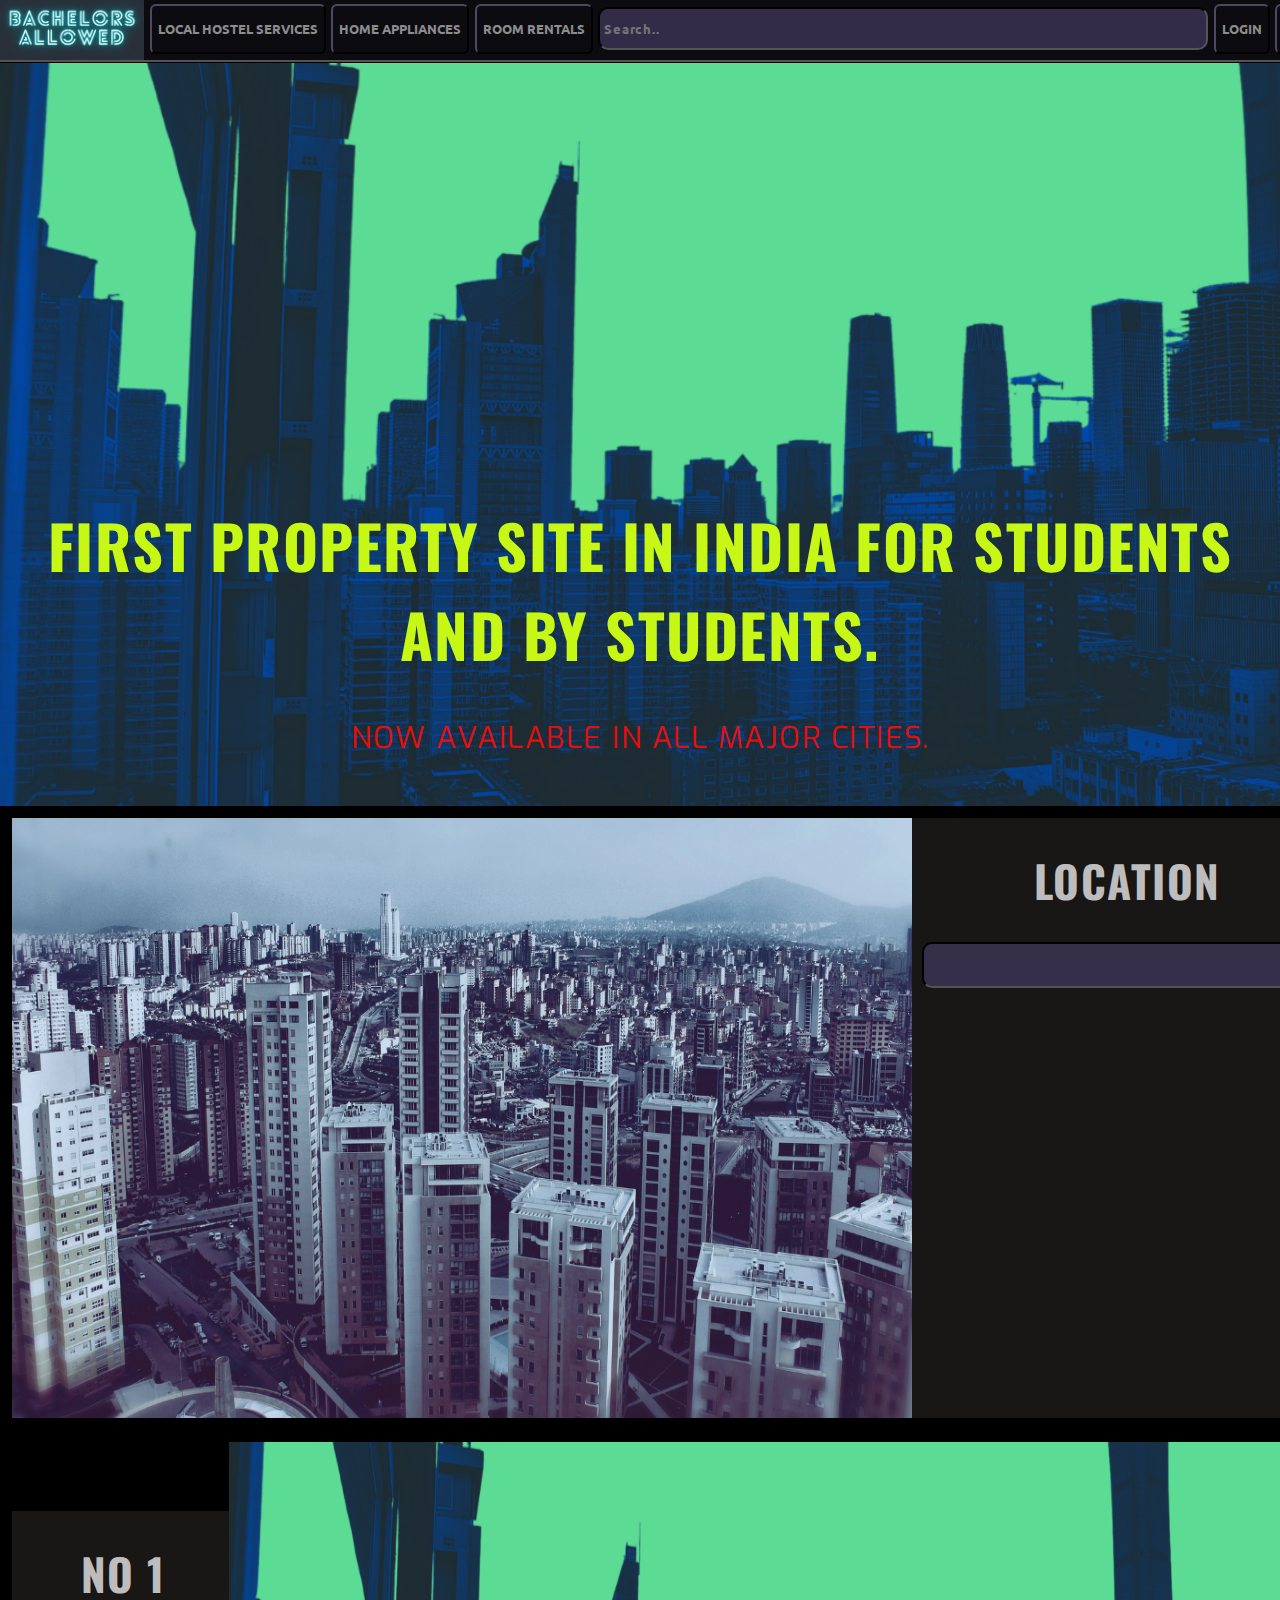
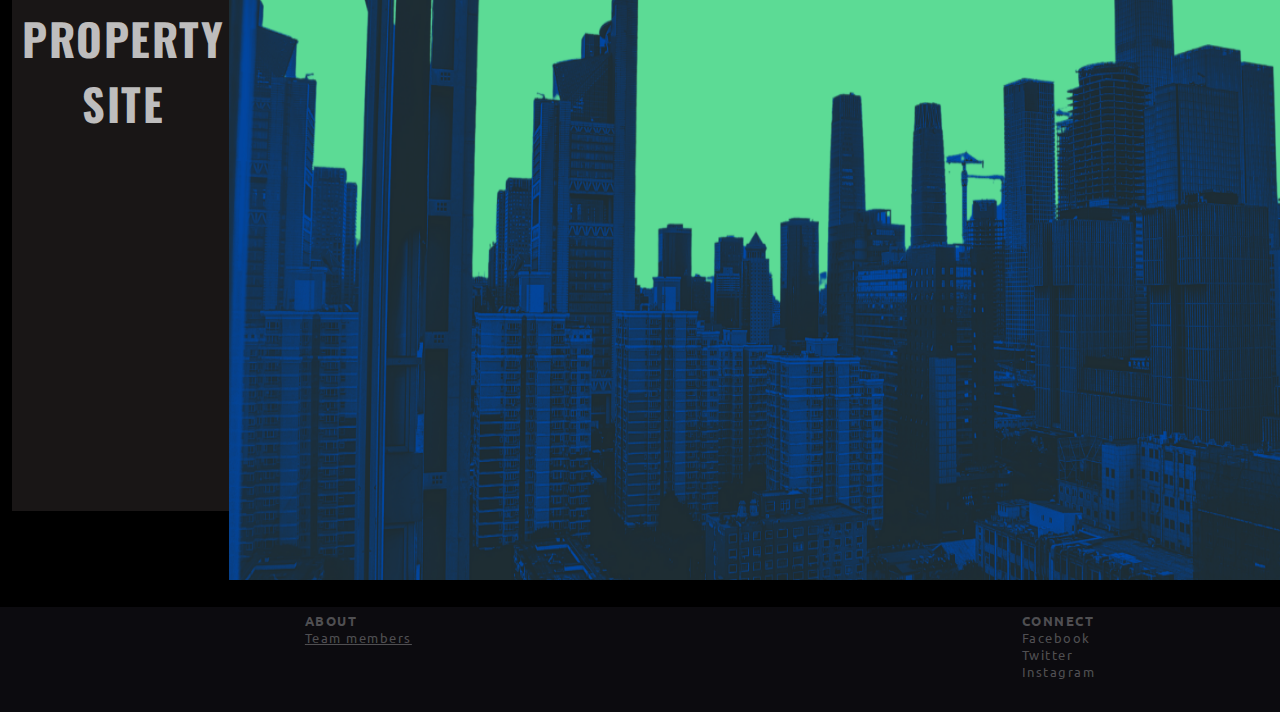
==== index.html @ e262424b "Rename Index.html to index.html" ====
<!DOCTYPE html>
<html>
<head>
    <title>Properties and daily needs for bachelors</title>
    <meta name="description" content="shop online">
    <link rel="stylesheet" href="style_index.css">
    <link rel="preconnect" href="https://fonts.gstatic.com">
    <link href="https://fonts.googleapis.com/css2?family=Ubuntu:wght@300&display=swap" rel="stylesheet">
    <link rel="preconnect" href="https://fonts.googleapis.com">
    <link rel="preconnect" href="https://fonts.gstatic.com" crossorigin>
    <link href="https://fonts.googleapis.com/css2?family=Oswald&display=swap" rel="stylesheet">
    <link rel="preconnect" href="https://fonts.googleapis.com">
    <link rel="preconnect" href="https://fonts.gstatic.com" crossorigin>
    <link href="https://fonts.googleapis.com/css2?family=Exo&display=swap" rel="stylesheet">
</head>
<body>
  <header>
      <div class="main_menu">
        <a href="index.html"><img class ="website_logo" src="website logo.png"></a>
        <a href="lhs_tenant.html"><button class="local_hostel_services button" >LOCAL HOSTEL SERVICES</button></a>
        <a href="ha_buyer.html"><button class="home_appliances button">HOME APPLIANCES</button></a>
        <a href="rr_tenant.html"><button class="room_rentals button">ROOM RENTALS</button></a>
        <input class ="search_bar bar"type="text" placeholder="Search.." >
        <a href="log_in.html"><button class="log_in button">LOGIN</button></a>
        <a href="sign_up.html"><button class="sign_up button">SIGN UP</button></a>
    </div>
  </header>
  <div class="main">
  <div class="first-image-content">
    <h1>FIRST PROPERTY SITE IN INDIA FOR STUDENTS AND BY STUDENTS.</h1>
    <p>NOW AVAILABLE IN ALL MAJOR CITIES.</p>
  </div>
  <img class="background-pic" src="front-page-image.png">
  
  <div class="section">
    <img class="image2" src="front-page-image-2.png">
    <div class="frame">
        <h1>LOCATION</h1>
        <input list="cities" class="bar">
        <datalist id="cities">
            <option value="DELHI">
            <option value="MUMBAI">
            <option value="BANGALORE">
            <option value="HYDERABAD">
            <option value="CHENNAI">
            <option value="KOLKATA">
          </datalist>
    </div>
    </div>
  <div class="section">
    <div class="frame">
        <h1>NO 1 PROPERTY SITE</h1>
    </div>
    <img class="image3" src="front-page-image.png">
  </div>
  </div>
</body>
    <footer class="footer">
    <span>
        <strong>
            ABOUT
        </strong>
        <div>
            <a href="team_members.html">Team members</a>
        </div>
    </span>
    <span>
        <strong>
            CONNECT
        </strong>
        <div>
            Facebook
        </div>
        <div>
            Twitter
        </div>
        <div>
            Instagram
        </div>
    </span>
</footer>
</html>
---- style_index.css ----
html,body{
    overflow-x:hidden;
}
    body{
    margin:0px;
    padding:0px;
    color:black;
    font-family:"ubuntu", "sans-serif";
    letter-spacing: 1.5px;
    background-color:black;
}
.main_menu{
   background-color:rgb(12, 11, 15);
    position:relative;
    padding:0px;
    width:100%;
    outline: black;
    outline-style:ridge;
    min-width:1500px;
}
.website_logo{
    height:60px;
    width:144px;
    position:relative;
    vertical-align: middle;
}

.button{
    font-family:"ubuntu", "sans-serif";
    font-weight:bold;
    height: 50px; 
    border-radius:6px;
    border-color:rgb(12, 11, 15);
    color:rgba(255, 255, 255, 0.541);
    background-color:rgb(12, 11, 15);
    }
.log_in:hover, .local_hostel_services:hover, .home_appliances:hover, .room_rentals:hover, .sign_up:hover{
    color:white;
    margin:0px;
    border-bottom-width: 3px;
    border-bottom-color:rgb(52, 243, 52);
}

.bar{
    font-family:"ubuntu", "sans-serif";
    color:white ;
    letter-spacing: 0.85px;
    font-weight:bolder;
    padding-left: 4px;
    background-color:rgba(66, 57, 94, 0.733);
    border-radius:10px;
    border-color: black;
    outline-width: 0px;
}
.search_bar{
    position:relative;
    width:600px;
    height: 37px;
}
.main{
display:flex;
flex-direction: column;
padding:0px;
}
.first-image-content{
    position:absolute;
    top:460px;
    left:0px;
    font-family: 'Oswald', sans-serif;
    text-align: center;
    font-size:30px;
    color:rgb(198, 247, 21);
}
.first-image-content p{
    font-family:'Exo', sans-serif;
color:rgba(248, 12, 12, 0.918);
}
.background-pic{
    width:1550px;
}
.main .image2{
    height:600px;
    width:900px;
}
.main .image3{
    height:738px;
    width:1100px;
}
.section{
    width:100%;
    display:flex;
    align-items:center;
    margin:12px;
}
.frame{
    padding-left:10px;
    padding-right:5px;
    font-family: 'Oswald', sans-serif;
    font-size:22px;
    text-align: center;
    color:rgba(255, 255, 255, 0.726);
    display:flex;
    flex-direction: column;
    align-items:center;
    background-color:rgba(27, 23, 23, 0.938);
    width:590px;
    height:600px;
}
.frame h3{
font-family:'Exo', sans-serif;
color:rgba(248, 12, 12, 0.534);
}
.frame .bar{
    width:400px;
    height:40px;
}

.footer{
    height:100px;
    width:100%;
    min-width:1400px;
    display:flex;
    justify-content: space-around;
    background-color:rgb(12, 11, 15);
    color:rgba(255, 255, 255, 0.281);
    margin-top:15px;
    padding-top:5px;
    font-family:"ubuntu", "sans-serif";
    font-size: 13px;
}
.footer a{
    color:inherit;
}
.footer a:hover{
   color:rgba(0, 0, 255, 0.479);
}
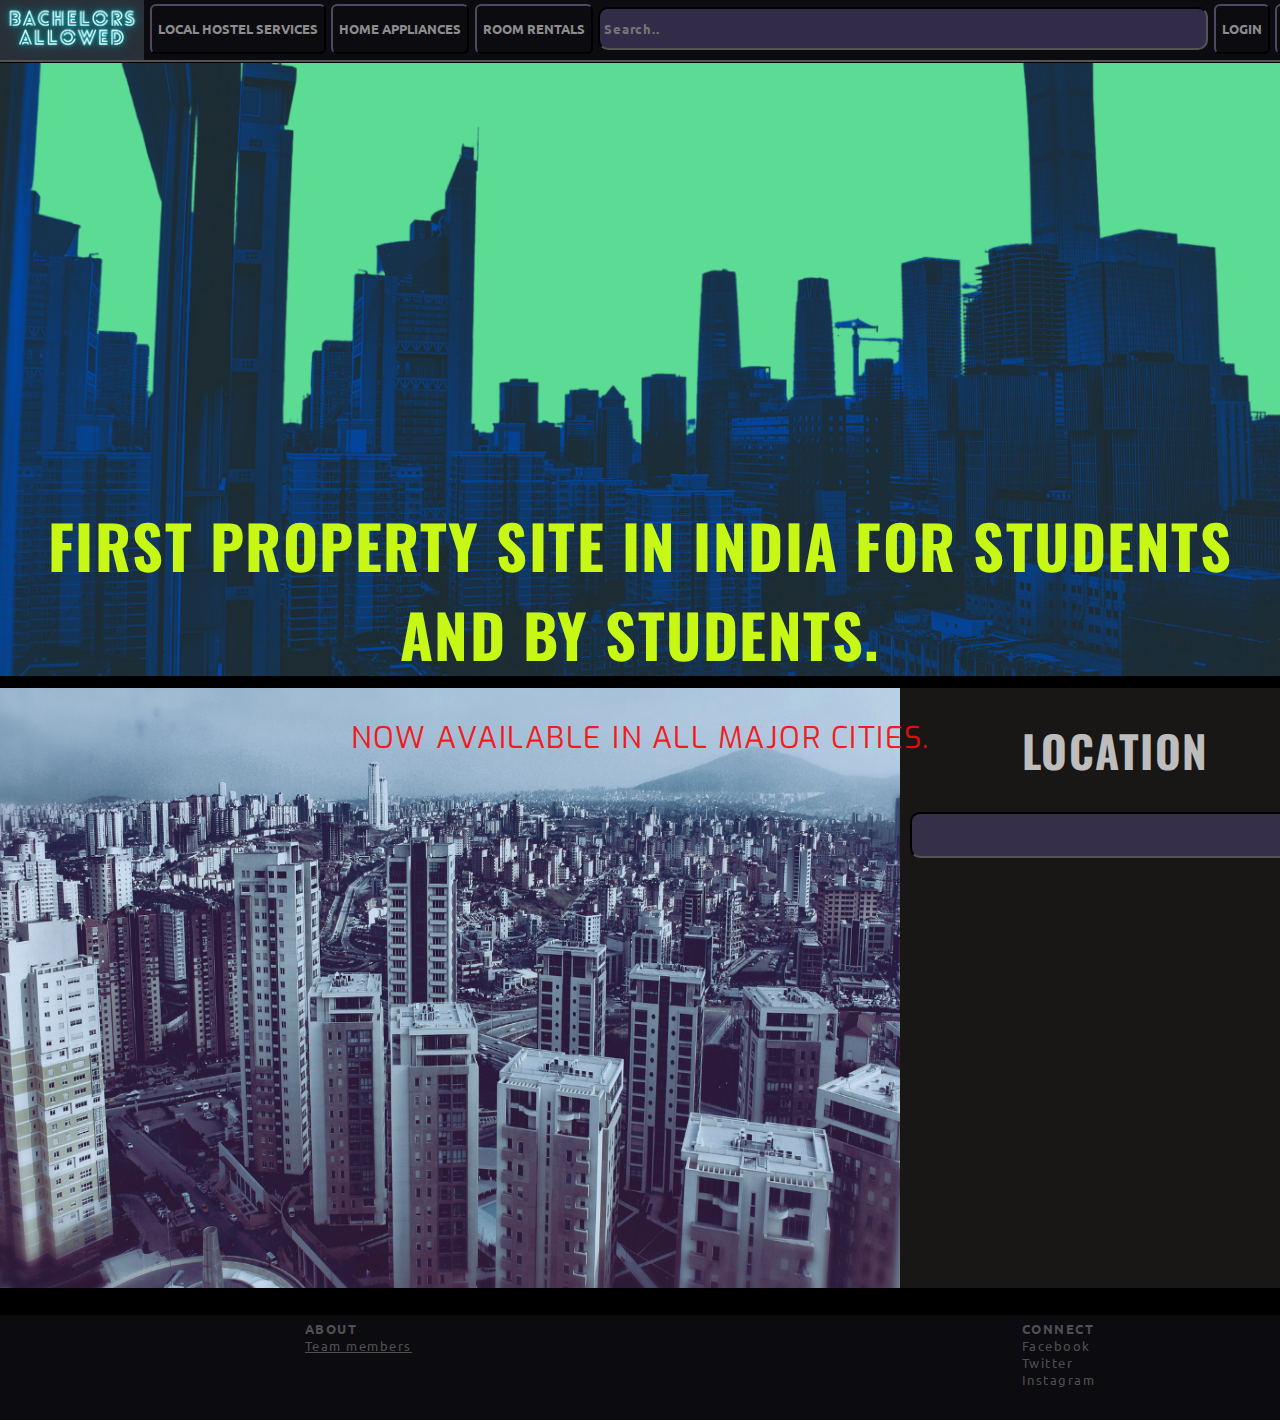
==== commit 0c788fae: "last change" ====
--- a/index.html
+++ b/index.html
@@ -47,12 +47,6 @@
           </datalist>
     </div>
     </div>
-  <div class="section">
-    <div class="frame">
-        <h1>NO 1 PROPERTY SITE</h1>
-    </div>
-    <img class="image3" src="front-page-image.png">
-  </div>
   </div>
 </body>
     <footer class="footer">
--- a/style_index.css
+++ b/style_index.css
@@ -61,6 +61,8 @@
 display:flex;
 flex-direction: column;
 padding:0px;
+width:100%;
+align-items: center;
 }
 .first-image-content{
     position:absolute;
@@ -76,7 +78,7 @@
 color:rgba(248, 12, 12, 0.918);
 }
 .background-pic{
-    width:1550px;
+    width:100%;
 }
 .main .image2{
     height:600px;
